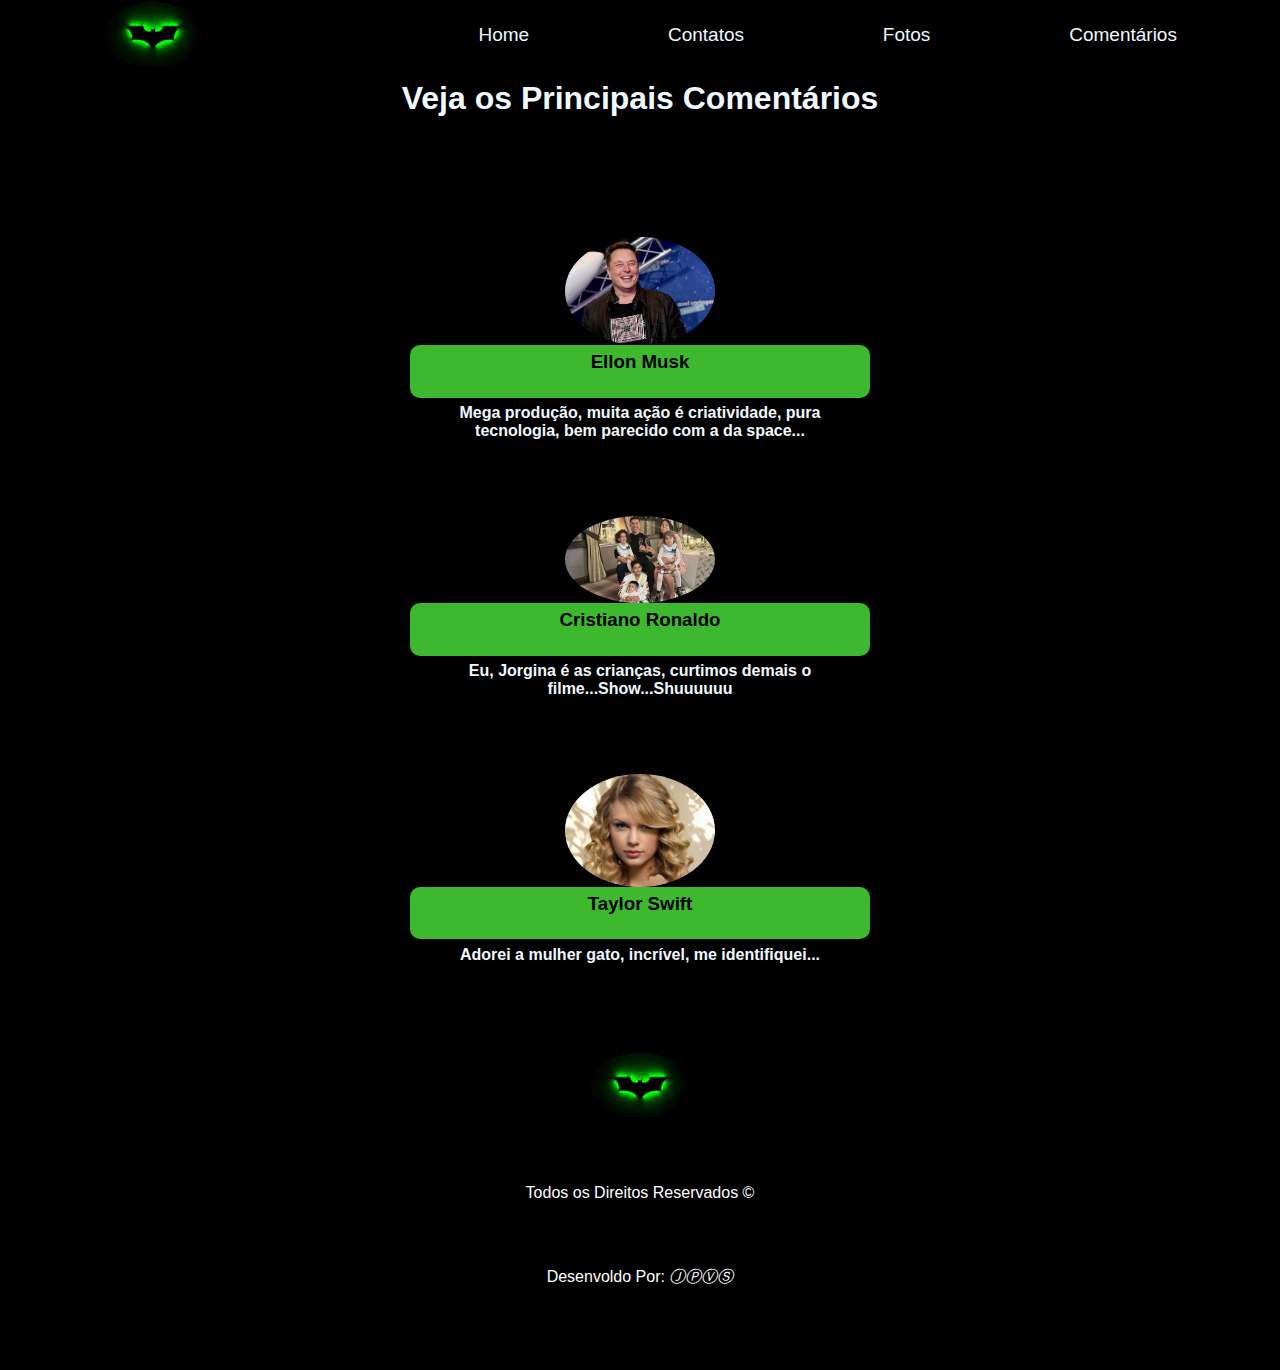
==== Comentarios.html @ b9ff9ea1 "Estudando é praticando" ====
<!DOCTYPE html>
<html lang="pt-br">
<head>
    <meta charset="UTF-8">
    <meta name="viewport" content="width=device-width, initial-scale=1.0">
    <title>Comentários</title>
    <link rel="stylesheet" href="./comentarios.css"/>
</head>
<body>
    <header>
        <img id="logo" src="./oip.imagem.jpg">
        <nav>
            <ul>
                <a href="./index.html"></a>
                    <li>Home</li>
                <a href="./Contatos.html"></a>
                    <li>Contatos</li>
                <a href="./Fotos.html"></a>
                    <li>Fotos</li>
                <a href="./Comentarios.html"></a>
                    <li>Comentários</li>
            </ul>
        </nav>
    </header>
    <div class="Comentários">
        <h1>Veja os Principais Comentários</h1>
        <div class="centro">
            <img id="povo-1" src="./Elon Musk.jpg">
            <h3 class="nome-1">Ellon Musk</h3>
            <h4>Mega produção, muita ação é criatividade, pura tecnologia, bem parecido com a da space...</h4>
            <img id="povo-2" src="./Cristiano Ronaldo família.jpg">
            <h3 class="nome-2">Cristiano Ronaldo</h3>
            <h4>Eu, Jorgina é as crianças, curtimos demais o filme...Show...Shuuuuuu</h4>
            <img id="povo-3" src="./Taylor Swift.jpg">
            <h3 class="nome-3">Taylor Swift</h3>
            <h4>Adorei a mulher gato, incrível, me identifiquei...</h4>
        </div>
    </div>


         <footer>
            <img styles="objeto-fit: contain" id="logo" src="./oip.imagem.jpg"/>
            <span>Todos os Direitos Reservados &copy;</span>
            <span>Desenvoldo Por: <i>ⒿⓅⓋⓈ</i></span>

            <nav class="footer-navigation">
                <ul class="footer-list">
                    <a href="./index.html"></a>
                        <li>Home</li>
                    <a href="./Contatos.html"></a>
                        <li>Contatos</li>
                    <a href="./Fotos.html"></a>
                        <li>Fotos</li>
                    <a href="./Comentarios.html"></a>
                        <li>Comentários</li>

                </ul>
            </nav>
         </footer> 
</body>
</html>
---- comentarios.css ----
* {
    margin: 0;
    padding: 0;
    background-color: black;
    list-style: none;
    text-decoration: none;
    
}

header {
    height: 70px;
    display: flex;
    justify-content: space-around;
    align-items: center;
}

nav {
    width: 60%;

}

ul {
    display: flex;
    width: 100%;
    justify-content: space-between;
} 

li {
    list-style: none;
    color: aliceblue;
    cursor: pointer;
    font-size: 19px;
    transition: .2.5s;
    font-family: 'kadam Thmor Pro', sans-serif;

    
} 

li:hover {
    color: #d21617;
}

#logo {
    width: 100px;
    height: auto;
}

div {
    color: aliceblue;
    font-family:'kadam Thmor Pro', sans-serif;
    text-align: center;
}

h1 {
    margin-top: 10px;
    margin-bottom: 50px;

}

h3 {
    background-color: black;
    right: 50%;
    border-radius: 10px;
    width: 35%;
    padding: 0.5%;
    align-items: center;
    
}

h4 {
    background-color: black;
    right: 50%;
    border-radius: 10PX;
    width: 35%;
    display: grid;
    padding: 0.5%;
}

.nome-1 , .nome-2 , .nome-3{
    background-color: #3db82f;
    color: black;
    cursor: pointer;
    align-items: center;
    height: 40px;
}

.centro{
    display: flex;
    flex-direction: column;
    justify-content: space-between;
    align-items: center;
}

img {
    width: 70px;
    border-radius: 100%;
   
}

#povo-1, #povo-2 , #povo-3 {
    margin-top:70px;
    width: 150px;

}

footer {
    height: 300px;
    margin: 50px;
    display: flex;
    flex-direction: column;
    align-items: center;
    justify-content: space-around;

}

span {
    color: #fff;
    font-family:'kadam Thmor Pro', sans-serif ;

}

.footer-navigation {
    display: none;
}

.footer-list {
    display: flex;
    flex-direction: column;
    align-items: center;
} 

@media(max-width: 768px) {
    .footer-navigation {
        display: block;
    }

    nav {
        display: none;
        text-align: center;
    }

    footer {
        text-align: center;
    }
    
    
}
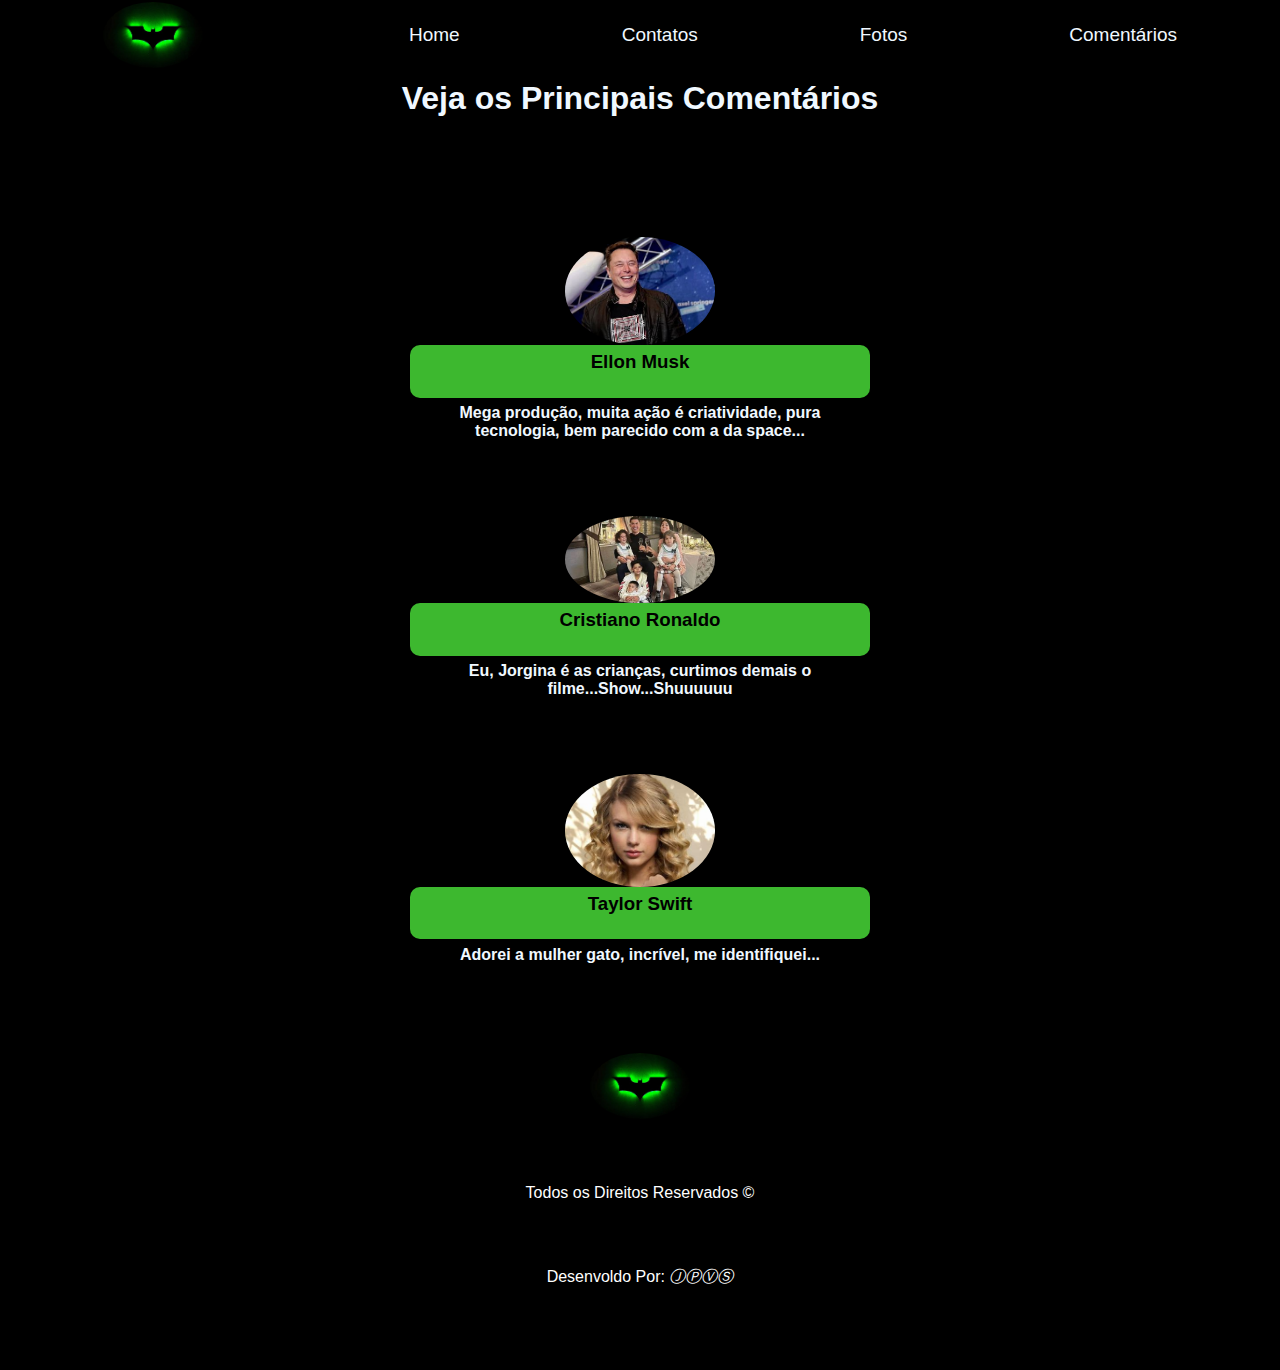
==== commit b8cd0234: "Corrigi a tag  Âncora" ====
--- a/Comentarios.html
+++ b/Comentarios.html
@@ -11,14 +11,18 @@
         <img id="logo" src="./oip.imagem.jpg">
         <nav>
             <ul>
-                <a href="./index.html"></a>
+                <a href="./index.html">
                     <li>Home</li>
-                <a href="./Contatos.html"></a>
+                </a>
+                <a href="./Contatos.html">
                     <li>Contatos</li>
-                <a href="./Fotos.html"></a>
+                </a>
+                <a href="./Fotos.html">
                     <li>Fotos</li>
-                <a href="./Comentarios.html"></a>
+                </a>
+                <a href="./Comentarios.html">
                     <li>Comentários</li>
+                </a>
             </ul>
         </nav>
     </header>
